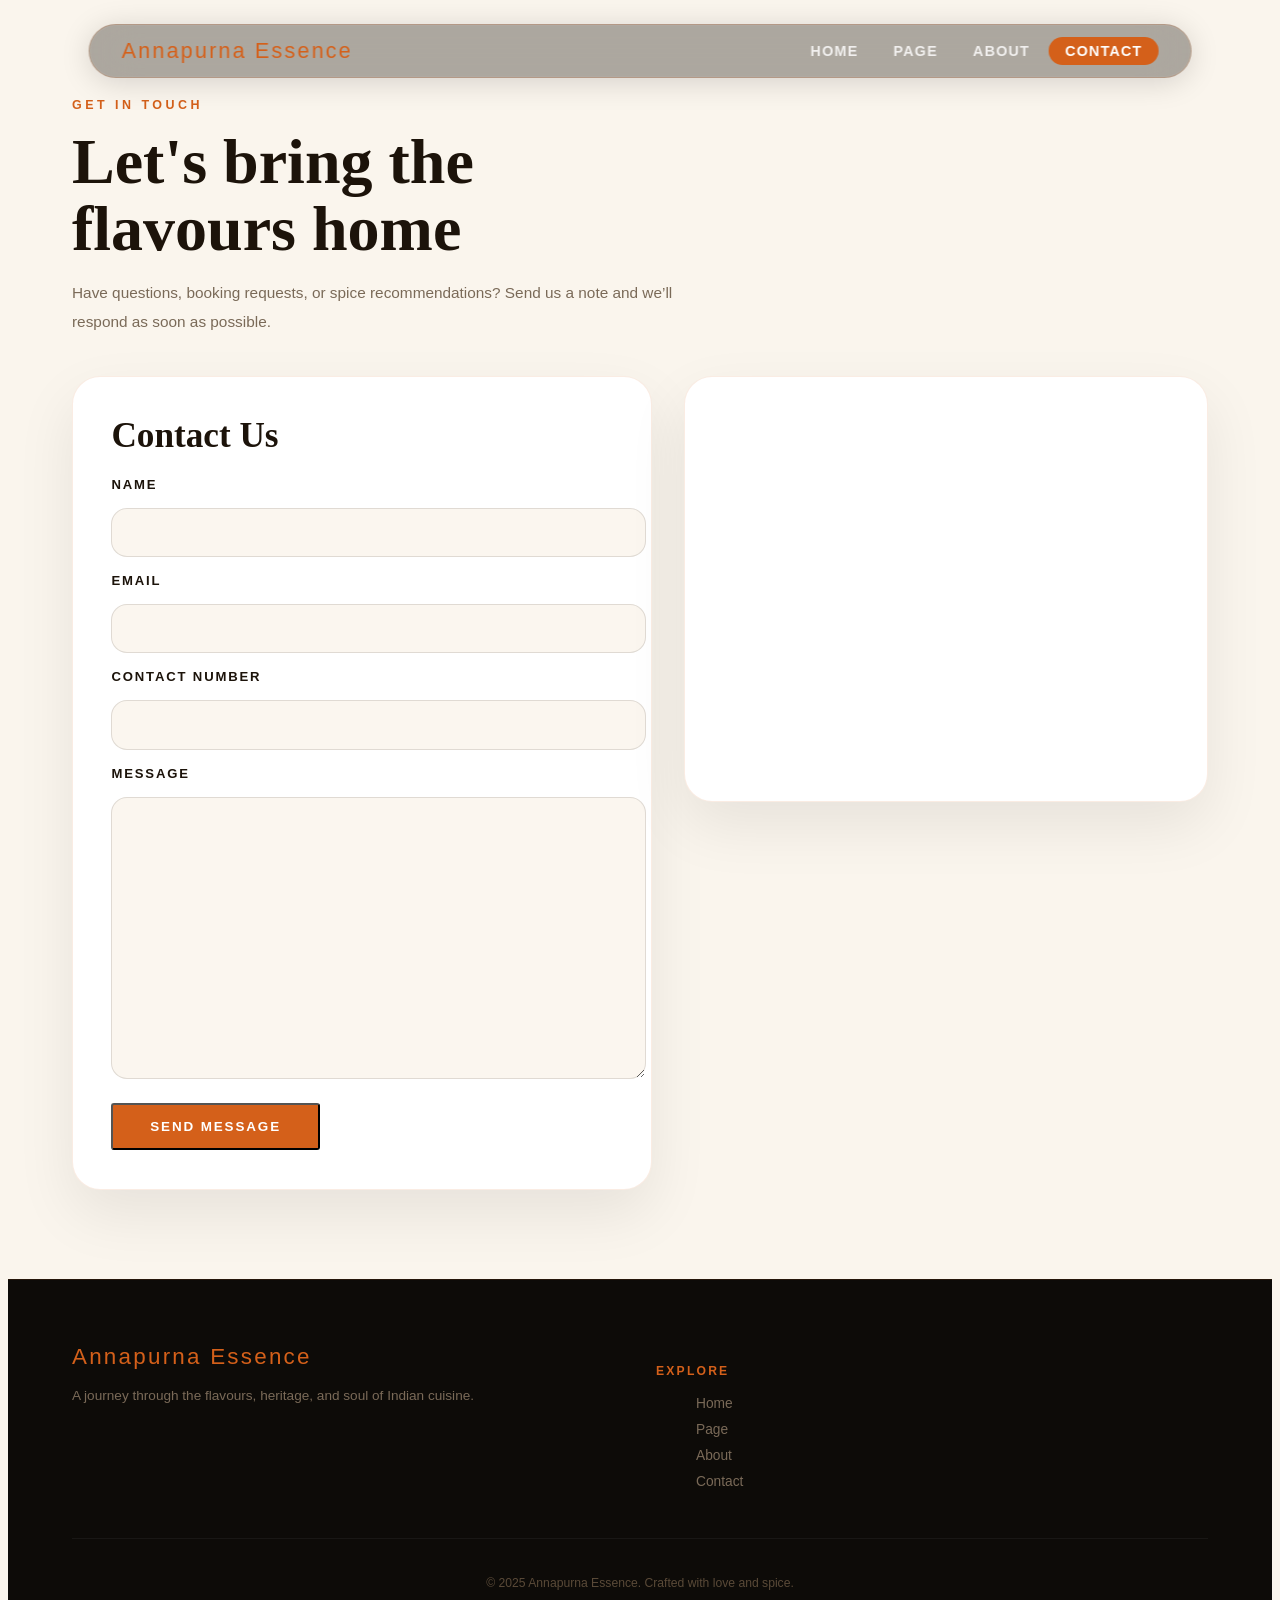
==== contact.html @ 25dc2ec1 "Contact page begin!" ====
<!DOCTYPE html>
<html lang="en">
<head>
  <meta charset="UTF-8">
  <meta name="viewport" content="width=device-width, initial-scale=1.0">
  <title>Annapurna Essence - Contact</title>
  <link rel="stylesheet" href="style.css">
</head>
<body>
  <nav class="navbar" id="mainNav">
    <a href="index.html" class="navbar-logo">Annapurna Essence</a>
    <button class="hamburger" id="hamburger" aria-label="Menu">
      <span></span>
      <span></span>
      <span></span>
    </button>
    <ul id="navLinks">
      <li><a href="index.html">Home</a></li>
      <li><a href="page.html">Page</a></li>
      <li><a href="about.html">About</a></li>
      <li><a href="contact.html" class="active">Contact</a></li>
    </ul>
  </nav>

  <section class="contact-section">
    <div class="contact-header">
      <span class="section-label">Get in Touch</span>
      <h2>Let's bring the flavours home</h2>
      <p>Have questions, booking requests, or spice recommendations? Send us a note and we’ll respond as soon as possible.</p>
    </div>

    <div class="contact-grid">
      <div class="contact-card">
        <h3>Contact Us</h3>
        <form class="contact-form">
          <label for="name">Name</label>
          <input type="text" id="name" name="name" required>

          <label for="email">Email</label>
          <input type="email" id="email" name="email" required>

          <label for="mobile">Contact Number</label>
          <input type="tel" id="mobile" name="mobile" required>

          <label for="message">Message</label>
          <textarea id="message" name="message" rows="5" required></textarea>

          <button type="submit" class="btn-saffron">Send Message</button>
        </form>
      </div>

      <div class="contact-map">
        <iframe
          src="https://www.google.com/maps/embed?pb=!1m18!1m12!1m3!1d3506.1602802684192!2d77.39638073968018!3d28.504825075835775!2m3!1f0!2f0!3f0!3m2!1i1024!2i768!4f13.1!3m3!1m2!1s0x390ce626851f7009%3A0x621185133cfd1ad1!2sGeeksforGeeks%20%7C%20Coding%20Classes!5e0!3m2!1sen!2sin!4v1702963476861!5m2!1sen!2sin"
          loading="lazy"
          referrerpolicy="no-referrer-when-downgrade"
        ></iframe>
      </div>
    </div>
  </section>

  <footer>
    <div class="footer-inner">
      <div class="footer-brand">
        <span class="footer-logo">Annapurna Essence</span>
        <p>A journey through the flavours, heritage, and soul of Indian cuisine.</p>
      </div>
      <div class="footer-col">
        <h5>Explore</h5>
        <ul>
          <li><a href="index.html">Home</a></li>
          <li><a href="page.html">Page</a></li>
          <li><a href="about.html">About</a></li>
          <li><a href="contact.html" class="active">Contact</a></li>
        </ul>
      </div>
    </div>
    <div class="footer-bottom">
      <p>© 2025 Annapurna Essence. Crafted with love and spice.</p>
    </div>
  </footer>

  <script src="main.js"></script>
</body>
</html>
---- style.css ----
<style>
    /* =============================================
       BASE RESET & VARIABLES
       ============================================= */
    *, *::before, *::after { box-sizing: border-box; margin: 0; padding: 0; }
    html { scroll-behavior: smooth; }

    :root {
      --hero-bg:    #FAF5ED;
      --hero-ink:   #1C130A;
      --hero-muted: #7A6A58;
      --saffron:    #D4601A;
      --saffron-lt: #F07A38;
      --dish-bg:    #100D08;   /* dark bg for food image circles */
      --nav-pill-h: 52px;
      --nav-top:    1.5rem;
    }

    body {
      background: var(--hero-bg);
      font-family: 'DM Sans', sans-serif;
      font-weight: 300;
      color: var(--hero-ink);
      overflow-x: hidden;
    }

    a { text-decoration: none; color: inherit; }
    img { display: block; max-width: 100%; }

    /* =============================================
       NAVBAR — floating pill
       ============================================= */
    .navbar {
      position: fixed;
      top: var(--nav-top);
      left: 50%;
      transform: translateX(-50%);
      width: 81%;
      z-index: 1000;
      background: rgba(20, 12, 5, 0.332);
      backdrop-filter: blur(24px);
      -webkit-backdrop-filter: blur(24px);
      border: 1px solid rgba(212, 96, 26, 0.18);
      border-radius: 100px;
      padding: 0 2rem;
      box-shadow: 0 4px 30px rgba(0,0,0,0.15), 0 0 0 1px rgba(255,255,255,0.04) inset;
      display: flex;
      align-items: center;
      justify-content: space-between;
      height: var(--nav-pill-h);
      transition: background 0.4s, border-color 0.4s;
    }

    /* Slightly lighter when hero scrolls away */
    .navbar.scrolled {
      background: rgba(20, 12, 5, 0.85);
      border-color: rgba(212,96,26,0.28);
    }

    /* Logo */
    .navbar-logo {
      font-family: 'Bebas Neue', sans-serif;
      font-size: 1.35rem;
      letter-spacing: 0.1em;
      color: var(--saffron);
      text-decoration: none;
      white-space: nowrap;
      transition: color 0.2s;
    }
    .navbar-logo:hover { color: var(--saffron-lt); }

    /* Nav links */
    .navbar ul {
      list-style: none;
      display: flex;
      gap: 0.2rem;
    }

    .navbar ul li a {
      text-decoration: none;
      color: rgba(255,255,255,0.82);
      font-family: 'Barlow Condensed', sans-serif;
      font-weight: 600;
      font-size: 0.9rem;
      letter-spacing: 0.08em;
      text-transform: uppercase;
      padding: 6px 16px;
      border-radius: 100px;
      transition: background 0.2s, color 0.2s;
    }

    .navbar ul li a:hover,
    .navbar ul li a.active {
      background: var(--saffron);
      color: #fff;
    }

    /* Hamburger (mobile) */
    .hamburger {
      display: none;
      flex-direction: column;
      gap: 5px;
      background: none;
      border: none;
      cursor: pointer;
      padding: 4px;
    }
    .hamburger span {
      display: block;
      width: 22px;
      height: 2px;
      background: #fff;
      border-radius: 2px;
      transition: all 0.3s;
    }

    @media (max-width: 680px) {
      .hamburger { display: flex; }
      .navbar ul {
        position: fixed;
        top: calc(var(--nav-top) + var(--nav-pill-h) + 0.5rem);
        left: 50%;
        transform: translateX(-50%);
        width:50%;
        flex-direction: column;
        background: rgba(20,12,5,0.95);
        backdrop-filter: blur(24px);
        border: 1px solid rgba(212,96,26,0.2);
        border-radius: 20px;
        padding: 1rem 1.5rem;
        gap: 0.4rem;
        right: auto;
        opacity: 0;
        pointer-events: none;
        transition: opacity 0.3s, transform 0.3s;
        transform: translateX(-50%) translateY(-8px);
      }
      .navbar ul.open {
        opacity: 1;
        pointer-events: all;
        transform: translateX(-50%) translateY(0);
      }
      .navbar ul li a { color: rgba(255,255,255,0.85); }
    }

    /* =============================================
       HERO
       ============================================= */
    .hero {
      position: relative;
      min-height: 100vh;
      background: var(--hero-bg);
      display: grid;
      grid-template-columns: 1fr clamp(260px, 38vw, 460px);
      overflow: hidden;
    }

    /* ---- LEFT column ---- */
    .hero-left {
      position: relative;
      z-index: 10;
      display: flex;
      flex-direction: column;
      justify-content: center;
      padding: calc(var(--nav-pill-h) + var(--nav-top) + 3.5rem)
               clamp(1.5rem, 7vw, 7rem)
               clamp(5rem, 9vw, 9rem)
               clamp(1.5rem, 7vw, 7rem);
      transition: filter 0.45s ease;
    }

    /* Eyebrow */
    .hero-eyebrow {
      display: inline-flex;
      align-items: center;
      gap: 0.75rem;
      margin-bottom: 2rem;
      opacity: 0;
      animation: fadeUp 0.7s 0.1s forwards;
    }
    .eyebrow-line {
      display: block;
      width: 30px; height: 1.5px;
      background: var(--saffron);
      flex-shrink: 0;
    }
    .hero-eyebrow span {
      font-family: 'Barlow Condensed', sans-serif;
      font-size: clamp(0.65rem, 1vw, 0.76rem);
      font-weight: 600;
      letter-spacing: 0.28em;
      text-transform: uppercase;
      color: var(--saffron);
    }

    /* Headline */
    .hero-headline {
      font-family: 'Cormorant Garamond', serif;
      font-weight: 700;
      font-size: clamp(3.8rem, 9vw, 8.5rem);
      line-height: 0.92;
      letter-spacing: -0.02em;
      color: var(--hero-ink);
      margin-bottom: 2.2rem;
      opacity: 0;
      animation: fadeUp 0.8s 0.28s forwards;
    }
    .hero-headline .accent {
      color: var(--saffron);
      font-style: italic;
    }

    /* Sub */
    .hero-sub {
      font-size: clamp(0.87rem, 1.35vw, 1rem);
      color: var(--hero-muted);
      font-weight: 300;
      line-height: 1.8;
      max-width: 370px;
      margin-bottom: 2.8rem;
      opacity: 0;
      animation: fadeUp 0.7s 0.44s forwards;
    }

    /* CTAs */
    .hero-actions {
      display: flex;
      align-items: center;
      gap: 1.4rem;
      flex-wrap: wrap;
      opacity: 0;
      animation: fadeUp 0.7s 0.58s forwards;
    }

    .btn-saffron {
      display: inline-flex;
      align-items: center;
      gap: 0.4rem;
      padding: 0.88rem 2.3rem;
      background: var(--saffron);
      color: #fff;
      font-family: 'Barlow Condensed', sans-serif;
      font-size: clamp(0.78rem, 1.05vw, 0.9rem);
      font-weight: 700;
      letter-spacing: 0.14em;
      text-transform: uppercase;
      border-radius: 3px;
      transition: background 0.3s, transform 0.3s, box-shadow 0.3s;
    }
    .btn-saffron:hover {
      background: var(--saffron-lt);
      transform: translateY(-2px);
      box-shadow: 0 10px 28px rgba(212,96,26,0.32);
    }

    .btn-ghost-link {
      font-family: 'DM Sans', sans-serif;
      font-size: clamp(0.78rem, 1.05vw, 0.88rem);
      font-weight: 400;
      color: var(--hero-muted);
      position: relative;
      padding-bottom: 2px;
      transition: color 0.3s;
    }
    .btn-ghost-link::after {
      content: '';
      position: absolute;
      bottom: 0; left: 0;
      width: 100%; height: 1px;
      background: var(--saffron);
      transform: scaleX(0);
      transform-origin: left;
      transition: transform 0.3s;
    }
    .btn-ghost-link:hover { color: var(--saffron); }
    .btn-ghost-link:hover::after { transform: scaleX(1); }

    /* Dots */
    .hero-dots {
      display: flex;
      gap: 0.5rem;
      margin-top: 3.8rem;
      opacity: 0;
      animation: fadeUp 0.6s 0.74s forwards;
    }
    .hero-dot {
      width: 8px; height: 8px;
      border-radius: 50%;
      background: rgba(28,19,10,0.15);
      transition: background 0.3s, transform 0.3s;
    }
    .hero-dot.active {
      background: var(--saffron);
      transform: scale(1.3);
    }

    /* =============================================
       DISHES COLUMN — right side
       ============================================= */
    .dishes-column {
      position: relative;
      z-index: 10;
      display: flex;
      flex-direction: column;
      justify-content: center;
      gap: clamp(1rem, 2.8vw, 2rem);
      padding: calc(var(--nav-pill-h) + var(--nav-top) + 2rem)
               clamp(1rem, 3.5vw, 3rem)
               4rem
               0.5rem;
      transition: filter 0.45s ease;
    }

    /* Each row: bar + circle + label */
    .dish-row {
      display: flex;
      align-items: center;
      gap: 1.2rem;
      cursor: pointer;
      position: relative;
    }

    /* Vertical accent */
    .dish-bar {
      position: absolute;
      left: -1.4rem;
      top: 50%;
      transform: translateY(-50%);
      width: 3px;
      height: 0;
      background: var(--saffron);
      border-radius: 2px;
      transition: height 0.4s cubic-bezier(0.34,1.56,0.64,1);
    }

    /* Circle — DARK background so black-bg PNGs are visible */
    .dish-circle {
      flex-shrink: 0;
      width: clamp(110px, 16vw, 200px);
      height: clamp(110px, 16vw, 200px);
      border-radius: 50%;
      overflow: hidden;
      background: var(--dish-bg);
      border: 2px solid rgba(212,96,26,0.22);
      box-shadow: 0 6px 22px rgba(0,0,0,0.28);
      transition:
        transform 0.5s cubic-bezier(0.34,1.56,0.64,1),
        box-shadow 0.45s,
        border-color 0.3s;
      position: relative;
      z-index: 20;
    }

    .dish-circle img {
      width: 100%;
      height: 100%;
      object-fit: cover;
      transition: transform 0.5s ease;
    }

    /* Text beside circle */
    .dish-meta { display: flex; flex-direction: column; gap: 0.2rem; }
    .dish-name {
      font-family: 'Cormorant Garamond', serif;
      font-size: clamp(0.95rem, 1.55vw, 1.28rem);
      font-weight: 600;
      color: var(--hero-ink);
      transition: color 0.3s;
    }
    .dish-kind {
      font-family: 'Barlow Condensed', sans-serif;
      font-size: clamp(0.66rem, 0.9vw, 0.74rem);
      font-weight: 600;
      letter-spacing: 0.1em;
      text-transform: uppercase;
      color: var(--hero-muted);
    }

    /* Info card on hover */
    .dish-card {
      position: absolute;
      left: calc(clamp(110px, 16vw, 200px) + 1.2rem);
      top: calc(100% + 6px);
      width: clamp(190px, 23vw, 268px);
      background: #fff;
      border: 1px solid rgba(212,96,26,0.2);
      border-radius: 12px;
      padding: 1.05rem 1.3rem;
      box-shadow: 0 14px 40px rgba(28,19,10,0.14);
      opacity: 0;
      pointer-events: none;
      transform: translateY(10px);
      transition: opacity 0.35s, transform 0.35s;
      z-index: 300;
    }
    .dish-card h4 {
      font-family: 'Cormorant Garamond', serif;
      font-size: clamp(1rem, 1.4vw, 1.14rem);
      font-weight: 600;
      color: var(--saffron);
      margin-bottom: 0.3rem;
    }
    .dish-card p {
      font-family: 'DM Sans', sans-serif;
      font-size: clamp(0.72rem, 0.92vw, 0.79rem);
      color: #6b5b4e;
      line-height: 1.58;
      margin-bottom: 0.55rem;
    }
    .dish-tag {
      display: inline-block;
      background: rgba(212,96,26,0.09);
      color: var(--saffron);
      font-family: 'Barlow Condensed', sans-serif;
      font-size: 0.66rem;
      font-weight: 700;
      letter-spacing: 0.14em;
      text-transform: uppercase;
      padding: 0.17rem 0.65rem;
      border-radius: 20px;
      border: 1px solid rgba(212,96,26,0.22);
    }

    /* ---- HOVER STATES ---- */
    .dish-row:hover .dish-circle {
      transform: scale(1.42) translateX(12px);
      box-shadow:
        0 20px 52px rgba(0,0,0,0.35),
        0 0 0 5px rgba(212,96,26,0.18),
        0 0 30px rgba(212,96,26,0.12);
      border-color: var(--saffron);
    }
    .dish-row:hover .dish-circle img { transform: scale(1.06); }
    .dish-row:hover .dish-name        { color: var(--saffron); }
    .dish-row:hover .dish-bar         { height: clamp(32px, 4.5vw, 55px); }
    .dish-row:hover .dish-card { opacity: 1; transform: translateY(0); }

    /* =============================================
       STATS BAR
       ============================================= */
    .stats-bar {
      position: absolute;
      bottom: 0;
      left: 0;
      right: clamp(260px, 38vw, 460px);
      z-index: 15;
      display: flex;
      border-top: 1px solid rgba(28,19,10,0.09);
    }
    .stat-cell {
      flex: 1;
      padding: 1.4rem clamp(0.8rem, 2.5vw, 1.8rem);
      border-right: 1px solid rgba(28,19,10,0.09);
      display: flex;
      flex-direction: column;
      gap: 0.12rem;
      opacity: 0;
      animation: fadeUp 0.6s forwards;
    }
    .stat-cell:last-child { border-right: none; }
    .stat-cell:nth-child(1) { animation-delay: 0.85s; }
    .stat-cell:nth-child(2) { animation-delay: 1.0s; }
    .stat-cell:nth-child(3) { animation-delay: 1.15s; }
    .stat-num {
      font-family: 'Cormorant Garamond', serif;
      font-size: clamp(1.5rem, 3vw, 2.4rem);
      font-weight: 700;
      color: var(--saffron);
      line-height: 1;
    }
    .stat-lbl {
      font-family: 'Barlow Condensed', sans-serif;
      font-size: clamp(0.6rem, 0.85vw, 0.7rem);
      font-weight: 600;
      letter-spacing: 0.15em;
      text-transform: uppercase;
      color: var(--hero-muted);
    }

    /* =============================================
       BLUR OVERLAY
       ============================================= */
    #blurOverlay {
      position: fixed;
      inset: 0;
      z-index: 8;
      backdrop-filter: blur(0px);
      background: rgba(250,245,237,0);
      pointer-events: none;
      transition: backdrop-filter 0.42s, background 0.42s;
    }
    #blurOverlay.active {
      backdrop-filter: blur(7px);
      background: rgba(250,245,237,0.5);
    }

    /* =============================================
       FEATURES SECTION — dark, kept exactly
       ============================================= */
    .features {
      background: #111008;
      padding: clamp(4rem, 7vw, 7rem) clamp(1.5rem, 5vw, 5rem);
    }
    .features-header { max-width: 500px; margin-bottom: 3.5rem; }

    .section-label {
      font-family: 'Barlow Condensed', sans-serif;
      font-size: clamp(0.68rem, 1vw, 0.78rem);
      font-weight: 600;
      letter-spacing: 0.28em;
      text-transform: uppercase;
      color: var(--saffron);
      margin-bottom: 1rem;
      display: block;
    }

    .features-header h2 {
      font-family: 'Cormorant Garamond', serif;
      font-size: clamp(2rem, 4vw, 3.2rem);
      color: #f0e6d0;
      font-weight: 600;
      line-height: 1.1;
    }
    .divider {
      width: 48px; height: 2px;
      background: var(--saffron);
      margin: 1.5rem 0;
    }
    .features-header p {
      color: #a09080;
      font-size: clamp(0.88rem, 1.3vw, 1rem);
      line-height: 1.75;
    }

    .features-grid {
      display: grid;
      grid-template-columns: repeat(auto-fill, minmax(clamp(200px, 28vw, 300px), 1fr));
      gap: 2rem;
    }
    .feature-card {
      background: #1a1610;
      border: 1px solid rgba(212,96,26,0.12);
      border-radius: 16px;
      padding: clamp(1.5rem, 3vw, 2.5rem);
      transition: border-color 0.35s, transform 0.35s;
      position: relative;
      overflow: hidden;
    }
    .feature-card::before {
      content: '';
      position: absolute;
      top: 0; left: 0; right: 0;
      height: 2px;
      background: linear-gradient(to right, transparent, var(--saffron), transparent);
      transform: scaleX(0);
      transition: transform 0.4s;
    }
    .feature-card:hover { border-color: rgba(212,96,26,0.3); transform: translateY(-4px); }
    .feature-card:hover::before { transform: scaleX(1); }
    .feature-icon { font-size: clamp(1.6rem, 3vw, 2.2rem); margin-bottom: 1rem; }
    .feature-card h4 {
      font-family: 'Cormorant Garamond', serif;
      font-size: clamp(1.1rem, 1.8vw, 1.4rem);
      margin-bottom: 0.6rem;
      color: #f0e6d0;
    }
    .feature-card p { color: #8a7a65; font-size: clamp(0.83rem, 1.1vw, 0.93rem); line-height: 1.7; }

/* Contacts page, which has a simple two-column layout with a contact form on the left and a map on the right. The form has styled inputs and a submit button, and the map is embedded with an iframe. The section has a similar style to the hero but adapted for a more functional purpose. */
    .contact-section {
      background: var(--hero-bg);
      padding: clamp(5rem, 7vw, 7rem) clamp(1.5rem, 5vw, 5rem);
    }
    .contact-header {
      max-width: 620px;
      margin-bottom: 2.5rem;
    }
    .contact-header h2 {
      margin: 0 0 1rem;
      font-family: 'Cormorant Garamond', serif;
      font-size: clamp(2.6rem, 5vw, 4rem);
      line-height: 1.05;
      color: var(--hero-ink);
    }
    .contact-header p {
      color: var(--hero-muted);
      font-size: clamp(0.95rem, 1.2vw, 1rem);
      line-height: 1.9;
      max-width: 660px;
    }
    .contact-grid {
      display: grid;
      grid-template-columns: 1.05fr 0.95fr;
      gap: 2rem;
      align-items: start;
    }
    .contact-card,
    .contact-map {
      background: #fff;
      border-radius: 28px;
      border: 1px solid rgba(212,96,26,0.12);
      box-shadow: 0 24px 60px rgba(0,0,0,0.08);
      overflow: hidden;
    }
    .contact-card {
      padding: clamp(2rem, 3vw, 2.5rem);
    }
    .contact-card h3 {
      margin-top: 0;
      margin-bottom: 1.3rem;
      font-family: 'Cormorant Garamond', serif;
      font-size: clamp(1.75rem, 3vw, 2.2rem);
      color: var(--hero-ink);
    }
    .contact-form {
      display: grid;
      gap: 1rem;
    }
    .contact-form label {
      display: block;
      font-family: 'Barlow Condensed', sans-serif;
      font-size: 0.82rem;
      font-weight: 700;
      letter-spacing: 0.14em;
      text-transform: uppercase;
      color: var(--hero-ink);
    }
    .contact-form input,
    .contact-form textarea {
      width: 100%;
      border: 1px solid rgba(28,19,10,0.12);
      border-radius: 16px;
      padding: 0.95rem 1rem;
      background: #fbf6ef;
      color: var(--hero-ink);
      font-family: 'DM Sans', sans-serif;
      font-size: 0.95rem;
      outline: none;
      transition: border-color 0.3s, box-shadow 0.3s;
    }
    .contact-form input:focus,
    .contact-form textarea:focus {
      border-color: var(--saffron);
      box-shadow: 0 0 0 4px rgba(212,96,26,0.08);
    }
    .contact-form textarea {
      min-height: 250px;
      resize: vertical;
    }
    .contact-form button {
      width: fit-content;
      margin-top: 0.5rem;
    }
    .contact-map iframe {
      width: 100%;
      min-height: 420px;
      height: 100%;
      border: 0;
    }
    @media (max-width: 980px) {
      .contact-grid { grid-template-columns: 1fr; }
      .contact-map iframe { min-height: 320px; }
    }
    @media (max-width: 680px) {
      .contact-section { padding: clamp(3rem, 5vw, 4rem) clamp(1rem, 4vw, 1.2rem); }
      .contact-card { padding: 1.5rem; }
      .contact-header h2 { font-size: clamp(2rem, 9vw, 3.2rem); }
    }

    /* =============================================
       FOOTER
       ============================================= */
    footer {
      background: #0d0b08;
      border-top: 1px solid rgba(212,96,26,0.12);
      padding: clamp(2rem, 5vw, 4rem) clamp(1.5rem, 5vw, 4rem);
    }
    .footer-inner {
      display: grid;
      grid-template-columns: repeat(auto-fit, minmax(180px, 1fr));
      gap: 2rem;
      margin-bottom: 2rem;
    }
    .footer-logo {
      font-family: 'Bebas Neue', sans-serif;
      font-size: 1.4rem;
      letter-spacing: 0.1em;
      color: var(--saffron);
      display: block;
      margin-bottom: 0.6rem;
    }
    .footer-brand p { font-size: 0.85rem; color: #7a6a58; line-height: 1.7; }
    .footer-col h5 {
      font-family: 'Barlow Condensed', sans-serif;
      font-size: 0.76rem;
      font-weight: 700;
      letter-spacing: 0.18em;
      text-transform: uppercase;
      color: var(--saffron);
      margin-bottom: 1rem;
    }
    .footer-col ul { list-style: none; display: flex; flex-direction: column; gap: 0.5rem; }
    .footer-col ul a { font-size: 0.86rem; color: #7a6a58; transition: color 0.3s; }
    .footer-col ul a:hover { color: #f0e6d0; }
    .footer-bottom { border-top: 1px solid rgba(255,255,255,0.05); padding-top: 1.5rem; text-align: center; }
    .footer-bottom p { font-size: 0.76rem; color: #5a4a38; }

    /* =============================================
       ANIMATIONS
       ============================================= */
    @keyframes fadeUp {
      from { opacity: 0; transform: translateY(22px); }
      to   { opacity: 1; transform: translateY(0); }
    }

    /* fade-in for scroll sections */
    .fade-in {
      opacity: 0;
      transform: translateY(26px);
      transition: opacity 0.7s ease, transform 0.7s ease;
    }
    .fade-in.visible { opacity: 1; transform: none; }

    /* =============================================
       MOBILE
       ============================================= */
    @media (max-width: 768px) {
      .hero {
        grid-template-columns: 1fr;
        min-height: auto;
      }
      .hero-left {
        padding: calc(var(--nav-pill-h) + var(--nav-top) + 2.5rem) 1.5rem 1.5rem;
      }
      .hero-headline { font-size: clamp(3rem, 13vw, 5.5rem); }

      .dishes-column {
        flex-direction: row;
        justify-content: center;
        padding: 1rem 1.5rem 5rem;
        gap: 0.8rem;
      }
      .dish-row {
        flex-direction: column;
        align-items: center;
        width: auto;
        gap: 0.5rem;
      }
      .dish-circle {
        width: clamp(85px, 27vw, 115px);
        height: clamp(85px, 27vw, 115px);
      }
      .dish-meta { align-items: center; }
      .dish-bar  { display: none; }
      .dish-row:hover .dish-circle {
        transform: scale(1.22) translateY(-6px) translateX(0);
      }
      .dish-card {
        left: 50%;
        top: calc(100% + 6px);
        transform: translateX(-50%) translateY(10px);
        width: clamp(158px, 60vw, 225px);
      }
      .dish-row:hover .dish-card {
        transform: translateX(-50%) translateY(0);
      }

      /* Statistics bar becomes a simple horizontal row below the dishes, since the right-side space is gone. Its used to show overall stats about the indian cuisine and fits well at the bottom of the hero section. */
      .stats-bar {
        position: relative;
        bottom: auto; left: auto; right: auto;
        border-top: none;
        border-bottom: 1px solid rgba(28,19,10,0.09);
      }
      .stat-cell { padding: 1rem 0.6rem; }
    }
    .stat-cell:last-child { border-right: none; }
    .stat-cell:nth-child(1) { animation-delay: 0.85s; }
    .stat-cell:nth-child(2) { animation-delay: 1.0s; }
    .stat-cell:nth-child(3) { animation-delay: 1.15s; }
    .stat-num {
      font-family: 'Cormorant Garamond', serif;
      font-size: clamp(1.5rem, 3vw, 2.4rem);
      font-weight: 700;
      color: var(--saffron);
      line-height: 1;
    }
    .stat-lbl {
      font-family: 'Barlow Condensed', sans-serif;
      font-size: clamp(0.6rem, 0.85vw, 0.7rem);
      font-weight: 600;
      letter-spacing: 0.15em;
      text-transform: uppercase;
      color: var(--hero-muted);
    }

    /* Features section, which is a dark section with cards showcasing different features of the restaurant or cuisine. The cards have a hover effect that highlights them and shows a gradient line at the top. I think its a cool feature :D */
    .features {
      background: #111008;
      padding: clamp(4rem, 7vw, 7rem) clamp(1.5rem, 5vw, 5rem);
    }
    .features-header { max-width: 500px; margin-bottom: 3.5rem; }

    .section-label {
      font-family: 'Barlow Condensed', sans-serif;
      font-size: clamp(0.68rem, 1vw, 0.78rem);
      font-weight: 600;
      letter-spacing: 0.28em;
      text-transform: uppercase;
      color: var(--saffron);
      margin-bottom: 1rem;
      display: block;
    }

    .features-header h2 {
      font-family: 'Cormorant Garamond', serif;
      font-size: clamp(2rem, 4vw, 3.2rem);
      color: #f0e6d0;
      font-weight: 600;
      line-height: 1.1;
    }
    .divider {
      width: 48px; height: 2px;
      background: var(--saffron);
      margin: 1.5rem 0;
    }
    .features-header p {
      color: #a09080;
      font-size: clamp(0.88rem, 1.3vw, 1rem);
      line-height: 1.75;
    }

    .features-grid {
      display: grid;
      grid-template-columns: repeat(auto-fill, minmax(clamp(200px, 28vw, 300px), 1fr));
      gap: 2rem;
    }
    .feature-card {
      background: #1a1610;
      border: 1px solid rgba(212,96,26,0.12);
      border-radius: 16px;
      padding: clamp(1.5rem, 3vw, 2.5rem);
      transition: border-color 0.35s, transform 0.35s;
      position: relative;
      overflow: hidden;
    }
    .feature-card::before {
      content: '';
      position: absolute;
      top: 0; left: 0; right: 0;
      height: 2px;
      background: linear-gradient(to right, transparent, var(--saffron), transparent);
      transform: scaleX(0);
      transition: transform 0.4s;
    }
    .feature-card:hover { border-color: rgba(212,96,26,0.3); transform: translateY(-4px); }
    .feature-card:hover::before { transform: scaleX(1); }
    .feature-icon { font-size: clamp(1.6rem, 3vw, 2.2rem); margin-bottom: 1rem; }
    .feature-card h4 {
      font-family: 'Cormorant Garamond', serif;
      font-size: clamp(1.1rem, 1.8vw, 1.4rem);
      margin-bottom: 0.6rem;
      color: #f0e6d0;
    }
    .feature-card p { color: #8a7a65; font-size: clamp(0.83rem, 1.1vw, 0.93rem); line-height: 1.7; }

  </style>
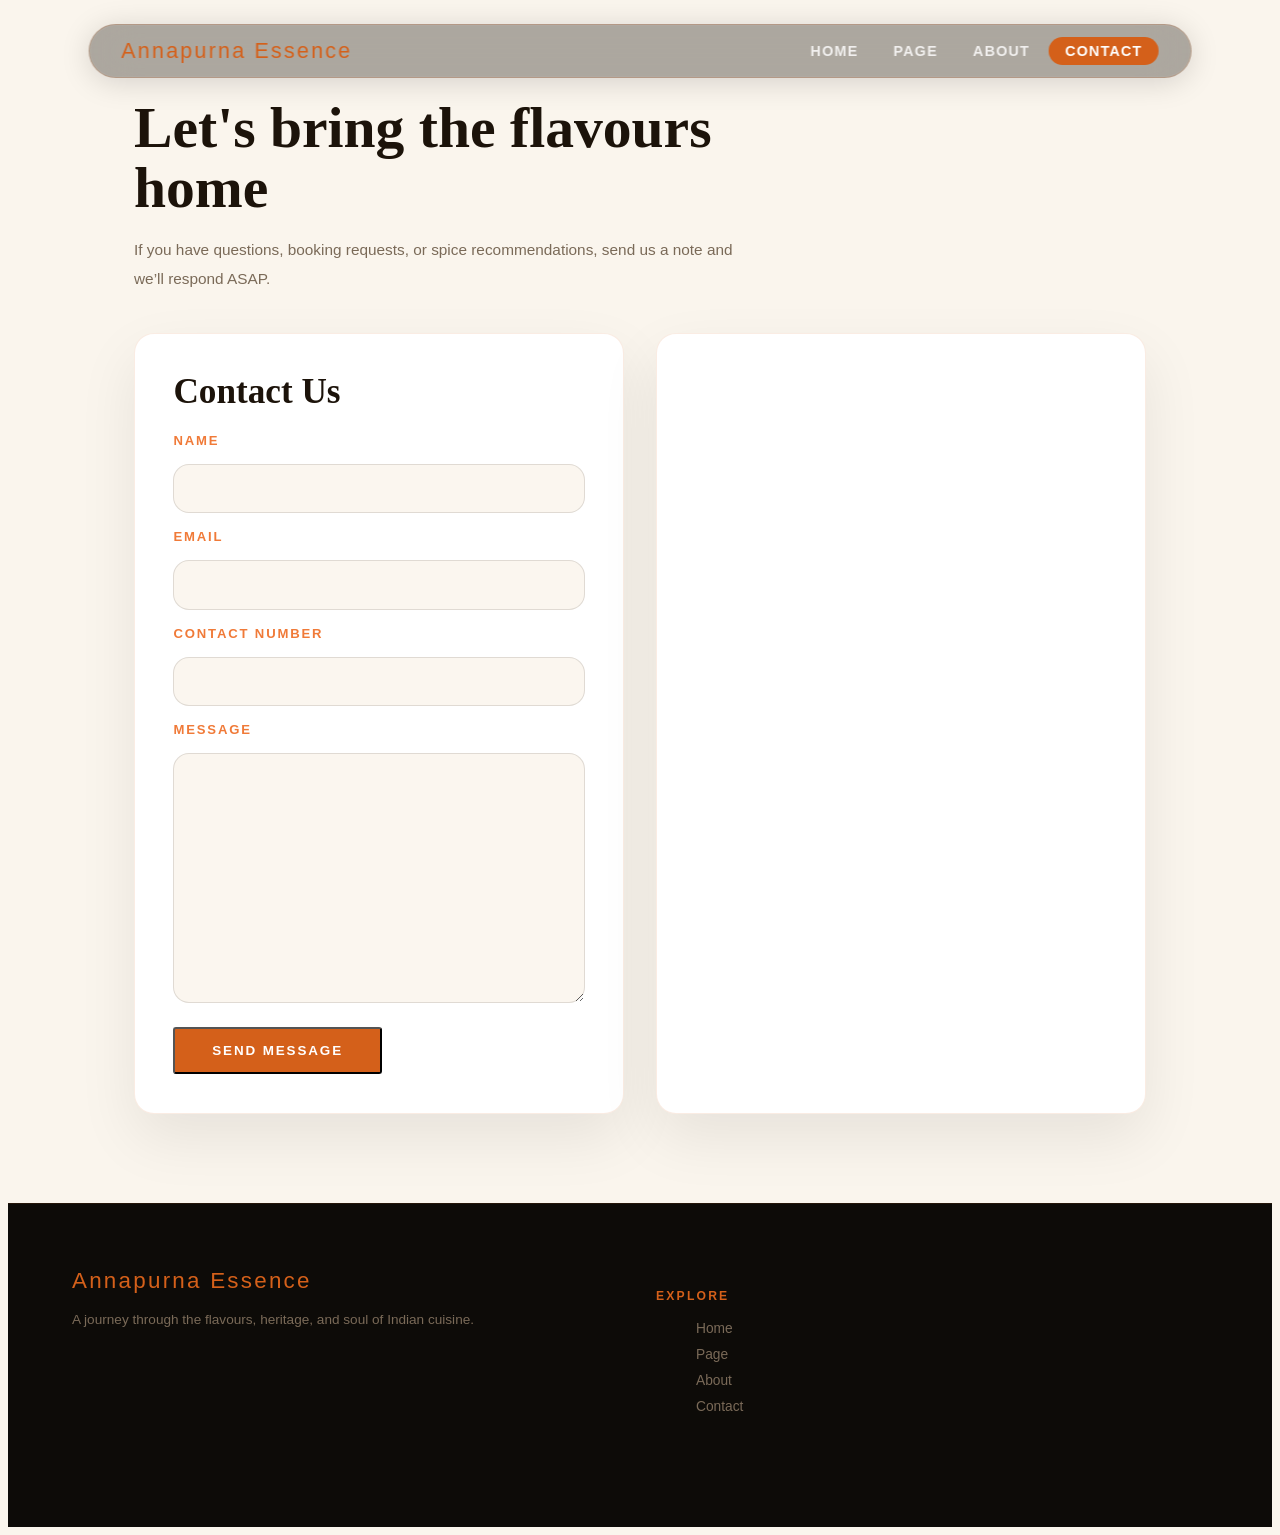
==== commit 2e013ad9: "random changes" ====
--- a/contact.html
+++ b/contact.html
@@ -24,9 +24,8 @@
 
   <section class="contact-section">
     <div class="contact-header">
-      <span class="section-label">Get in Touch</span>
       <h2>Let's bring the flavours home</h2>
-      <p>Have questions, booking requests, or spice recommendations? Send us a note and we’ll respond as soon as possible.</p>
+      <p>If you have questions, booking requests, or spice recommendations, send us a note and we’ll respond ASAP.</p>
     </div>
 
     <div class="contact-grid">
@@ -51,7 +50,11 @@
 
       <div class="contact-map">
         <iframe
-          src="https://www.google.com/maps/embed?pb=!1m18!1m12!1m3!1d3506.1602802684192!2d77.39638073968018!3d28.504825075835775!2m3!1f0!2f0!3f0!3m2!1i1024!2i768!4f13.1!3m3!1m2!1s0x390ce626851f7009%3A0x621185133cfd1ad1!2sGeeksforGeeks%20%7C%20Coding%20Classes!5e0!3m2!1sen!2sin!4v1702963476861!5m2!1sen!2sin"
+          src="https://www.google.com/maps/embed?pb=!1m18!1m12!1m3!1d3229.2744777716825!2d174.9154546758935!3d-36.96761897219985!2m3!1f0!2f0!3f0!3m2!1i1024!2i768!4f13.1!3m3!1m2!1s0x6d0d4ce7146b1303%3A0xb85945b1fffdfa5b!2sOrmiston%20Senior%20College!5e1!3m2!1sen!2snz!4v1777503542130!5m2!1sen!2snz"
+          width="600"
+          height="450"
+          style="border:0;"
+          allowfullscreen=""
           loading="lazy"
           referrerpolicy="no-referrer-when-downgrade"
         ></iframe>
@@ -75,9 +78,6 @@
         </ul>
       </div>
     </div>
-    <div class="footer-bottom">
-      <p>© 2025 Annapurna Essence. Crafted with love and spice.</p>
-    </div>
   </footer>
 
   <script src="main.js"></script>
--- a/style.css
+++ b/style.css
@@ -421,7 +421,7 @@
       border: 1px solid rgba(212,96,26,0.22);
     }
 
-    /* ---- HOVER STATES ---- */
+    /* Hover Effects */
     .dish-row:hover .dish-circle {
       transform: scale(1.42) translateX(12px);
       box-shadow:
@@ -435,9 +435,7 @@
     .dish-row:hover .dish-bar         { height: clamp(32px, 4.5vw, 55px); }
     .dish-row:hover .dish-card { opacity: 1; transform: translateY(0); }
 
-    /* =============================================
-       STATS BAR
-       ============================================= */
+    /* Stats bar, which is a simple horizontal bar with three cells showing key statistics about the cuisine (like number of dishes, regions, etc). It has a subtle fade-up animation when the page loads and is positioned at the bottom of the hero section, spanning the gap between the dishes column and the right edge of the screen. It adds a nice informational touch without overwhelming the design. */
     .stats-bar {
       position: absolute;
       bottom: 0;
@@ -476,27 +474,7 @@
       text-transform: uppercase;
       color: var(--hero-muted);
     }
-
-    /* =============================================
-       BLUR OVERLAY
-       ============================================= */
-    #blurOverlay {
-      position: fixed;
-      inset: 0;
-      z-index: 8;
-      backdrop-filter: blur(0px);
-      background: rgba(250,245,237,0);
-      pointer-events: none;
-      transition: backdrop-filter 0.42s, background 0.42s;
-    }
-    #blurOverlay.active {
-      backdrop-filter: blur(7px);
-      background: rgba(250,245,237,0.5);
-    }
-
-    /* =============================================
-       FEATURES SECTION — dark, kept exactly
-       ============================================= */
+/* Features section, which is a dark section with cards showcasing different features of the restaurant or cuisine. The cards have a hover effect that highlights them and shows a gradient line at the top. I think its a cool feature :D */
     .features {
       background: #111008;
       padding: clamp(4rem, 7vw, 7rem) clamp(1.5rem, 5vw, 5rem);
@@ -566,111 +544,208 @@
     }
     .feature-card p { color: #8a7a65; font-size: clamp(0.83rem, 1.1vw, 0.93rem); line-height: 1.7; }
 
-/* Contacts page, which has a simple two-column layout with a contact form on the left and a map on the right. The form has styled inputs and a submit button, and the map is embedded with an iframe. The section has a similar style to the hero but adapted for a more functional purpose. */
-    .contact-section {
-      background: var(--hero-bg);
-      padding: clamp(5rem, 7vw, 7rem) clamp(1.5rem, 5vw, 5rem);
-    }
-    .contact-header {
-      max-width: 620px;
-      margin-bottom: 2.5rem;
-    }
-    .contact-header h2 {
-      margin: 0 0 1rem;
-      font-family: 'Cormorant Garamond', serif;
-      font-size: clamp(2.6rem, 5vw, 4rem);
-      line-height: 1.05;
-      color: var(--hero-ink);
-    }
-    .contact-header p {
-      color: var(--hero-muted);
-      font-size: clamp(0.95rem, 1.2vw, 1rem);
-      line-height: 1.9;
-      max-width: 660px;
-    }
-    .contact-grid {
-      display: grid;
-      grid-template-columns: 1.05fr 0.95fr;
-      gap: 2rem;
-      align-items: start;
-    }
-    .contact-card,
-    .contact-map {
-      background: #fff;
-      border-radius: 28px;
-      border: 1px solid rgba(212,96,26,0.12);
-      box-shadow: 0 24px 60px rgba(0,0,0,0.08);
-      overflow: hidden;
-    }
-    .contact-card {
-      padding: clamp(2rem, 3vw, 2.5rem);
-    }
-    .contact-card h3 {
-      margin-top: 0;
-      margin-bottom: 1.3rem;
-      font-family: 'Cormorant Garamond', serif;
-      font-size: clamp(1.75rem, 3vw, 2.2rem);
-      color: var(--hero-ink);
-    }
-    .contact-form {
-      display: grid;
-      gap: 1rem;
-    }
-    .contact-form label {
-      display: block;
-      font-family: 'Barlow Condensed', sans-serif;
-      font-size: 0.82rem;
-      font-weight: 700;
-      letter-spacing: 0.14em;
-      text-transform: uppercase;
-      color: var(--hero-ink);
-    }
-    .contact-form input,
-    .contact-form textarea {
-      width: 100%;
-      border: 1px solid rgba(28,19,10,0.12);
-      border-radius: 16px;
-      padding: 0.95rem 1rem;
-      background: #fbf6ef;
-      color: var(--hero-ink);
-      font-family: 'DM Sans', sans-serif;
-      font-size: 0.95rem;
-      outline: none;
-      transition: border-color 0.3s, box-shadow 0.3s;
-    }
-    .contact-form input:focus,
-    .contact-form textarea:focus {
-      border-color: var(--saffron);
-      box-shadow: 0 0 0 4px rgba(212,96,26,0.08);
-    }
-    .contact-form textarea {
-      min-height: 250px;
-      resize: vertical;
-    }
-    .contact-form button {
-      width: fit-content;
-      margin-top: 0.5rem;
-    }
-    .contact-map iframe {
-      width: 100%;
-      min-height: 420px;
-      height: 100%;
-      border: 0;
-    }
-    @media (max-width: 980px) {
-      .contact-grid { grid-template-columns: 1fr; }
-      .contact-map iframe { min-height: 320px; }
-    }
-    @media (max-width: 680px) {
-      .contact-section { padding: clamp(3rem, 5vw, 4rem) clamp(1rem, 4vw, 1.2rem); }
-      .contact-card { padding: 1.5rem; }
-      .contact-header h2 { font-size: clamp(2rem, 9vw, 3.2rem); }
-    }
-
-    /* =============================================
-       FOOTER
-       ============================================= */
-    footer {
+
+/* CONTACT PAGE. This will style the contact page with a two-column layout on desktop and a stacked layout on mobile, along with form styles and a map embed. Make sure to also include the corresponding HTML structure in your contact.html file for everything to work correctly. */
+/* ── Outer section wrapper ── */
+.contact-section {
+  background: var(--hero-bg);
+  padding: clamp(5rem, 7vw, 7rem) clamp(1.5rem, 5vw, 5rem);
+  width: min(100%, 1140px);
+  margin: 0 auto;
+
+  /* Make sure nothing bleeds past the viewport */
+  box-sizing: border-box;
+  overflow: hidden;
+}
+
+/* ── Header above the grid ── */
+.contact-header {
+  max-width: 620px;
+  margin-bottom: 2.5rem;
+}
+
+.contact-header h2 {
+  margin: 0 0 1rem;
+  font-family: 'Cormorant Garamond', serif;
+  font-size: clamp(2.4rem, 4.5vw, 4rem);
+  line-height: 1.05;
+  color: var(--hero-ink);
+}
+
+.contact-header p {
+  color: var(--hero-muted);
+  font-size: clamp(0.95rem, 1.2vw, 1rem);
+  line-height: 1.9;
+  max-width: 660px;
+}
+
+/* ── Two-column grid: form LEFT, map RIGHT ── */
+.contact-grid {
+  display: grid;
+  /* On wide screens: form takes a little more space than map */
+  grid-template-columns: 1fr 1fr;
+  gap: 2rem;
+  align-items: start;
+
+  /* Prevent grid from overflowing its parent */
+  width: 100%;
+  box-sizing: border-box;
+}
+
+/* ── Shared card styles (form card + map card) ── */
+.contact-card,
+.contact-map {
+  background: #fff;
+  border-radius: 20px;
+  border: 1px solid rgba(212, 96, 26, 0.12);
+  box-shadow: 0 24px 60px rgba(0, 0, 0, 0.08);
+  overflow: hidden;
+
+  /* Never let a child push past the card's own width */
+  min-width: 0;
+  width: 100%;
+  box-sizing: border-box;
+}
+
+/* ── Form card ── */
+.contact-card {
+  padding: clamp(1.5rem, 3vw, 2.5rem);
+}
+
+.contact-card h3 {
+  margin-top: 0;
+  margin-bottom: 1.3rem;
+  font-family: 'Cormorant Garamond', serif;
+  font-size: clamp(1.75rem, 3vw, 2.2rem);
+  color: var(--hero-ink);
+}
+
+/* ── Form layout ── */
+.contact-form {
+  display: grid;
+  gap: 1rem;
+
+  /* Critical: form must never exceed its card */
+  width: 100%;
+  box-sizing: border-box;
+}
+
+.contact-form label {
+  display: block;
+  font-family: 'Barlow Condensed', sans-serif;
+  font-size: 0.82rem;
+  font-weight: 700;
+  letter-spacing: 0.14em;
+  text-transform: uppercase;
+  color: var(--saffron-lt);
+}
+
+/* ── Inputs & textarea — key fix for mobile overflow ── */
+.contact-form input,
+.contact-form textarea {
+  /* width: 100% alone isn't enough if box-sizing is wrong */
+  width: 100%;
+  max-width: 100%;           /* hard cap — never escapes parent */
+  box-sizing: border-box;    /* padding is counted inside the width */
+
+  border: 1px solid rgba(28, 19, 10, 0.12);
+  border-radius: 16px;
+  padding: 0.95rem 1rem;
+  background: #fbf6ef;
+  color: var(--hero-ink);
+  font-family: 'DM Sans', sans-serif;
+  font-size: 0.95rem;
+  outline: none;
+  transition: border-color 0.3s, box-shadow 0.3s;
+
+  /* Prevent textarea horizontal drag from breaking layout */
+  resize: vertical;
+}
+
+.contact-form input:focus,
+.contact-form textarea:focus {
+  border-color: var(--saffron);
+  box-shadow: 0 0 0 4px rgba(212, 96, 26, 0.08);
+}
+
+.contact-form textarea {
+  min-height: 250px;
+}
+
+.contact-form button {
+  width: fit-content;
+  margin-top: 0.5rem;
+}
+
+/* ── Map card ── */
+.contact-map {
+  /* Matches the form card height on desktop; auto on mobile */
+  align-self: stretch;
+}
+
+.contact-map iframe {
+  width: 100%;
+  height: 100%;
+  min-height: 420px;
+  border: 0;
+  display: block;
+}
+
+
+/* Responsive Contacts @media, which adjusts the layout of the contact section for different screen sizes. On tablets (max-width: 860px), the columns stay side by side but get tighter padding to fit better. On phones (max-width: 600px), the map drops below the form and everything stacks vertically. The media queries also adjust various styles like padding, font sizes, and input sizes to ensure the contact section remains user-friendly and visually appealing on smaller screens without any elements overflowing or becoming too cramped. */
+
+/* Tablet — columns stay side by side but get tighter padding */
+@media (max-width: 860px) {
+  .contact-section {
+    padding: clamp(4rem, 6vw, 6rem) clamp(1.25rem, 4vw, 1.5rem);
+  }
+}
+
+/* Phone — map drops below the form, everything stacks */
+@media (max-width: 600px) {
+  .contact-section {
+    /* Tight horizontal padding so nothing bleeds off screen */
+    padding: clamp(3rem, 5vw, 4rem) 1rem;
+  }
+
+  /* Single column: form on top, map below */
+  .contact-grid {
+    grid-template-columns: 1fr;
+    gap: 1.5rem;
+  }
+
+  /* Map no longer needs to stretch to card height */
+  .contact-map {
+    align-self: auto;
+    border-radius: 16px;   /* slightly smaller radius on phone */
+  }
+
+  .contact-map iframe {
+    min-height: 280px;     /* shorter map on phone — still interactive */
+  }
+
+  /* Form card tighter padding */
+  .contact-card {
+    padding: 1.25rem;
+    border-radius: 16px;
+  }
+
+  .contact-header h2 {
+    font-size: clamp(2rem, 9vw, 3.2rem);
+  }
+
+  /* Inputs: ensure they never overflow — belt-and-braces on phone */
+  .contact-form input,
+  .contact-form textarea {
+    padding: 0.85rem 0.9rem;
+    font-size: 1rem;           /* 1rem prevents iOS auto-zoom on focus */
+    border-radius: 12px;
+  }
+
+  .contact-form textarea {
+    min-height: 200px;
+  }
+}    footer {
       background: #0d0b08;
       border-top: 1px solid rgba(212,96,26,0.12);
       padding: clamp(2rem, 5vw, 4rem) clamp(1.5rem, 5vw, 4rem);
@@ -703,11 +778,8 @@
     .footer-col ul a { font-size: 0.86rem; color: #7a6a58; transition: color 0.3s; }
     .footer-col ul a:hover { color: #f0e6d0; }
     .footer-bottom { border-top: 1px solid rgba(255,255,255,0.05); padding-top: 1.5rem; text-align: center; }
-    .footer-bottom p { font-size: 0.76rem; color: #5a4a38; }
-
-    /* =============================================
-       ANIMATIONS
-       ============================================= */
+
+/* Animations, which are used for the fade-up effect on various elements in the hero section (like the eyebrow, headline, subtext, CTAs, and stats). The animation starts with the element being slightly transparent and translated downwards, and then it transitions to full opacity and its original position. This creates a smooth and elegant entrance effect as the page loads. */
     @keyframes fadeUp {
       from { opacity: 0; transform: translateY(22px); }
       to   { opacity: 1; transform: translateY(0); }
@@ -721,9 +793,8 @@
     }
     .fade-in.visible { opacity: 1; transform: none; }
 
-    /* =============================================
-       MOBILE
-       ============================================= */
+
+    /* Mobile @media, which stacks the hero into a single column and moves the dishes below the headline. The stats bar also moves below the dishes and becomes a simple horizontal row since the right-side space is gone. The hover effects on the dishes are adjusted to work better in the new layout. Overall, it ensures the hero section remains visually appealing and functional on smaller screens without overwhelming the user with too much information at once. */ */
     @media (max-width: 768px) {
       .hero {
         grid-template-columns: 1fr;
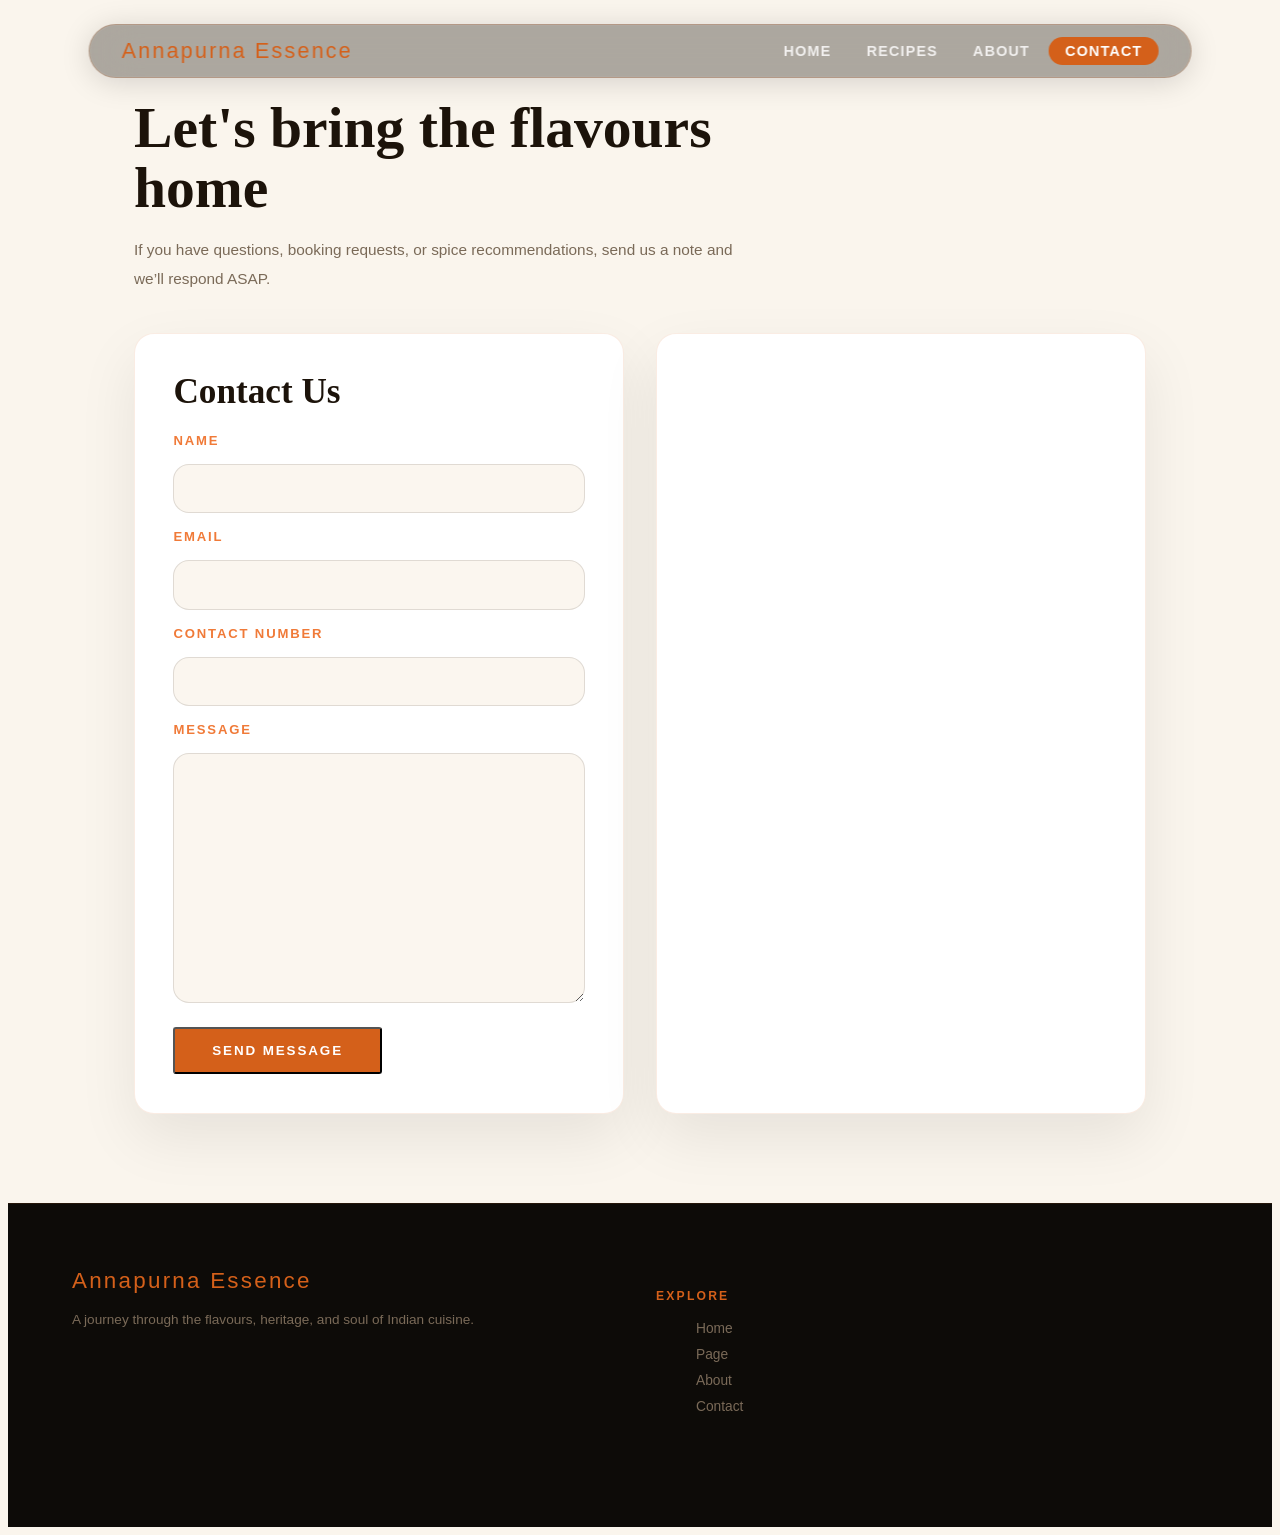
==== commit abf1b72f: "Changed name of page" ====
--- a/contact.html
+++ b/contact.html
@@ -16,7 +16,7 @@
     </button>
     <ul id="navLinks">
       <li><a href="index.html">Home</a></li>
-      <li><a href="page.html">Page</a></li>
+      <li><a href="recipe.html">Recipes</a></li>
       <li><a href="about.html">About</a></li>
       <li><a href="contact.html" class="active">Contact</a></li>
     </ul>
--- a/style.css
+++ b/style.css
@@ -9,6 +9,8 @@
       --hero-bg:    #FAF5ED;
       --hero-ink:   #1C130A;
       --hero-muted: #7A6A58;
+      --hero-blob:  #F1C21B;
+      --hero-blob-right: #F7B255;
       --saffron:    #D4601A;
       --saffron-lt: #F07A38;
       --dish-bg:    #100D08;   /* dark bg for food image circles */
@@ -27,9 +29,7 @@
     a { text-decoration: none; color: inherit; }
     img { display: block; max-width: 100%; }
 
-    /* =============================================
-       NAVBAR — floating pill
-       ============================================= */
+    /* Navbar floating pill which is a fixed navbar that stays at the top of the page as you scroll. It has a semi-transparent background with a blur effect, giving it a modern "frosted glass" look. The navbar contains the restaurant's logo on the left and navigation links on the right. On mobile screens, the links collapse into a hamburger menu for better usability. The navbar also changes its background opacity slightly when the hero section scrolls away, providing a subtle visual cue to the user. */
     .navbar {
       position: fixed;
       top: var(--nav-top);
@@ -155,6 +155,47 @@
       overflow: hidden;
     }
 
+    .hero-bg-shape {
+      position: absolute;
+      top: 8%;
+      left: 2%;
+      width: clamp(460px, 58vw, 760px);
+      aspect-ratio: 1 / 1;
+      pointer-events: none;
+      z-index: 1;
+      opacity: 0.18;
+      transform: translate(-8%, -8%);
+      color: var(--hero-blob);
+    }
+    .hero-bg-shape.hero-bg-shape--right {
+      top: 18%;
+      right: -4%;
+      left: auto;
+      width: clamp(520px, 66vw, 860px);
+      opacity: 0.24;
+      transform: translate(14%, -18%);
+      color: var(--hero-blob-right);
+    }
+    .hero-bg-shape.hero-bg-shape--overlay {
+      top: 10%;
+      right: 18%;
+      left: auto;
+      width: clamp(420px, 44vw, 640px);
+      z-index: 3;
+      opacity: 0.22;
+      transform: translate(10%, -12%);
+      color: var(--saffron);
+    }
+    .hero-bg-shape svg {
+      width: 100%;
+      height: 100%;
+      display: block;
+      color: inherit;
+    }
+    .hero-bg-shape svg path {
+      fill: currentColor;
+    }
+
     /* ---- LEFT column ---- */
     .hero-left {
       position: relative;
@@ -294,9 +335,7 @@
       transform: scale(1.3);
     }
 
-    /* =============================================
-       DISHES COLUMN — right side
-       ============================================= */
+  /* Dishes Column, which is the right column of the hero section that showcases a selection of dishes. Each dish is represented by a circular image with a vertical accent bar on the left and text metadata (name and type) on the right. When you hover over a dish, it scales up slightly, the accent bar grows taller, and an info card appears below it with more details about the dish. The dishes are arranged in a vertical column with some spacing between them, and the entire column has padding to ensure it doesn't touch the edges of the screen. The design is meant to be visually engaging while also providing key information about each dish in an elegant way. */ */
     .dishes-column {
       position: relative;
       z-index: 10;
@@ -380,7 +419,7 @@
     .dish-card {
       position: absolute;
       left: calc(clamp(110px, 16vw, 200px) + 1.2rem);
-      top: calc(100% + 6px);
+      top: calc(100% +6px);
       width: clamp(190px, 23vw, 268px);
       background: #fff;
       border: 1px solid rgba(212,96,26,0.2);
@@ -391,7 +430,7 @@
       pointer-events: none;
       transform: translateY(10px);
       transition: opacity 0.35s, transform 0.35s;
-      z-index: 300;
+      z-index: 200;
     }
     .dish-card h4 {
       font-family: 'Cormorant Garamond', serif;
@@ -423,7 +462,7 @@
 
     /* Hover Effects */
     .dish-row:hover .dish-circle {
-      transform: scale(1.42) translateX(12px);
+      transform: scale(1) translateX(12px);
       box-shadow:
         0 20px 52px rgba(0,0,0,0.35),
         0 0 0 5px rgba(212,96,26,0.18),
@@ -800,17 +839,36 @@
         grid-template-columns: 1fr;
         min-height: auto;
       }
-      .hero-left {
-        padding: calc(var(--nav-pill-h) + var(--nav-top) + 2.5rem) 1.5rem 1.5rem;
+  
+    .hero-left {
+      position: relative;
+      z-index: 10;
+      display: flex;
+      flex-direction: column;
+      justify-content: flex-start; 
+      padding: calc(var(--nav-pill-h) + var(--nav-top) + 3.5rem)
+                clamp(1.5rem, 7vw, 7rem)
+                clamp(5rem, 9vw, 9rem)
+                clamp(1.5rem, 7vw, 7rem);
+      transition: filter 0.45s ease;
+      }
       }
       .hero-headline { font-size: clamp(3rem, 13vw, 5.5rem); }
 
       .dishes-column {
-        flex-direction: row;
-        justify-content: center;
-        padding: 1rem 1.5rem 5rem;
-        gap: 0.8rem;
-      }
+        position: relative;
+        z-index: 10;
+        display: flex;
+        flex-direction: column;
+        gap:2rem;
+        padding-top: calc(var(--nav-pill-h) + var(--nav-top) + 3.5rem); 
+        padding-bottom: clamp(5rem, 9vw, 9rem);
+        padding-right: clamp(1rem, 3.5vw, 3rem);
+        margin-top: 6.5rem; 
+        height: auto;
+        transition: filter 0.45s ease;
+      }
+
       .dish-row {
         flex-direction: column;
         align-items: center;
@@ -818,8 +876,8 @@
         gap: 0.5rem;
       }
       .dish-circle {
-        width: clamp(85px, 27vw, 115px);
-        height: clamp(85px, 27vw, 115px);
+        width: clamp(105px, 47vw, 135px);
+        height: clamp(105px, 47vw, 135px);
       }
       .dish-meta { align-items: center; }
       .dish-bar  { display: none; }
